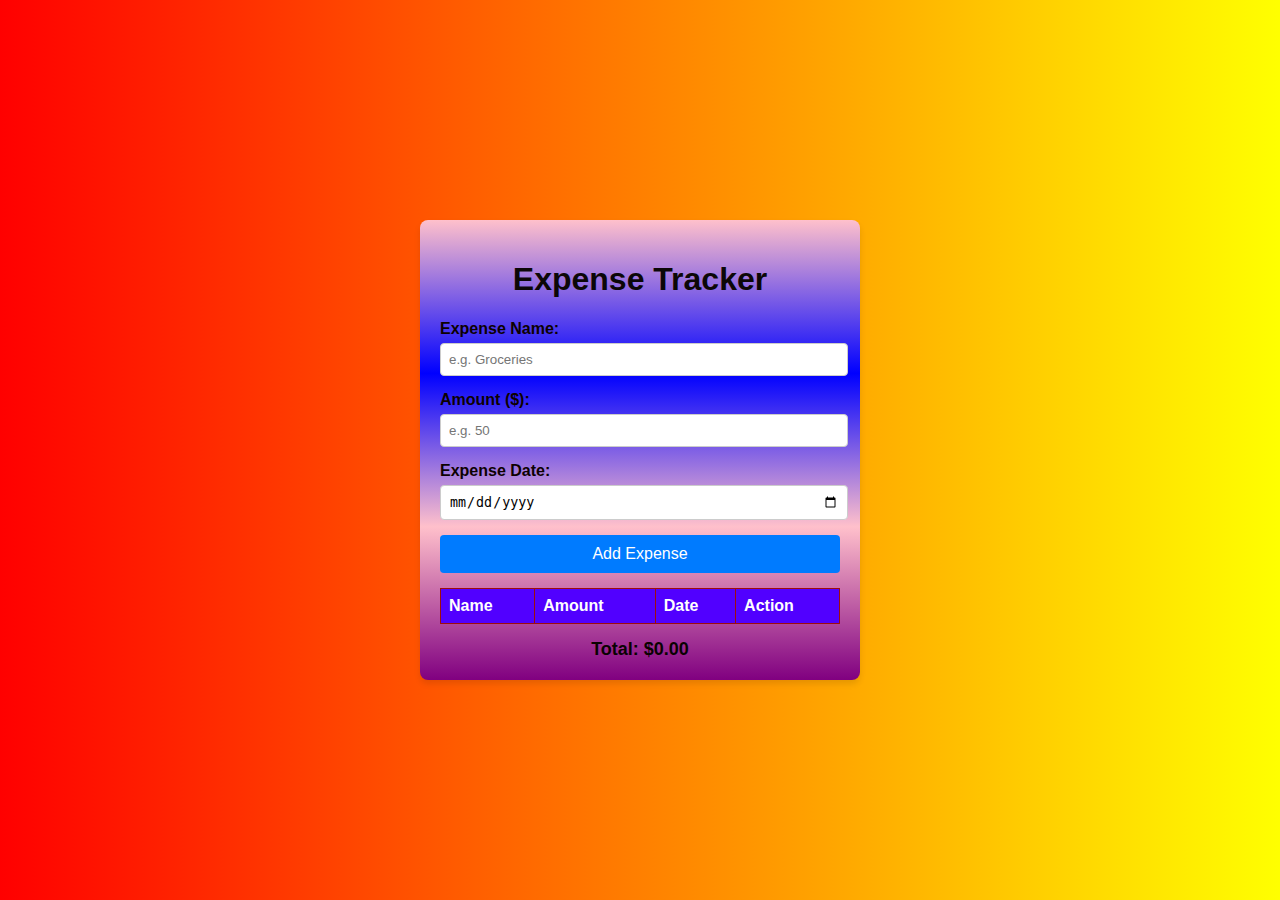
==== ExpenseTracker/project/index.html @ 7d4738b7 "this is my first commit" ====
<!DOCTYPE html>
<html lang="en">
<head>
    <meta charset="UTF-8">
    <meta name="viewport" content="width=device-width, initial-scale=1.0">
    <title>Expense Tracker</title>
   <link rel="stylesheet" href="style.css">
</head>
<body>
    <div class="expense-tracker">
        <h1>Expense Tracker</h1>
        <div class="form-group">
            <label for="expenseName">Expense Name:</label>
            <input type="text" id="expenseName" placeholder="e.g. Groceries">
        </div>
        <div class="form-group">
            <label for="expenseAmount">Amount ($):</label>
            <input type="number" id="expenseAmount" placeholder="e.g. 50">
        </div>
        <div class="form-group">
            <label for="expenseDate">Expense Date:</label>
            <input type="date" id="expenseDate">
        </div>
        <button class="add-expense-btn" onclick="addExpense()">Add Expense</button>

        <table id="expenseTable">
            <thead>
                <tr>
                    <th>Name</th>
                    <th>Amount</th>
                    <th>Date</th>
                    <th>Action</th>
                </tr>
            </thead>
            <tbody>
                <!-- Rows will be dynamically added here -->
            </tbody>
        </table>
        <div class="total">Total: $<span id="totalAmount">0.00</span></div>
    </div>
    <script src="script.js"></script>
</body>
</html>
---- ExpenseTracker/project/style.css ----
body {
    font-family: Arial, sans-serif;
    margin: 0;
    padding: 0;
    display: flex;
    justify-content: center;
    align-items: center;
    height: 100vh;
    background-image:linear-gradient(to right,red,yellow);
}

.expense-tracker {
    background-image: linear-gradient(pink,blue,pink,purple);
    border-radius: 8px;
    padding: 20px;
    box-shadow: 0 4px 6px rgba(0, 0, 0, 0.1);
    width: 400px;
}

h1 {
    text-align: center;
    color: #0c0707;
}

.form-group {
    margin-bottom: 15px;
   
}

label {
    display: block;
    margin-bottom: 5px;
    font-weight: bold;
    color: #0d0101;
}

input[type="text"], input[type="number"], input[type="date"] {
    width: calc(100% - 10px); 
    padding: 8px;
    border: 1px solid #ccc;
    border-radius: 4px;
}

button.add-expense-btn {
    width: 100%;
    padding: 10px;
    background-color: #007bff;
    color: white;
    border: none;
    border-radius: 4px;
    cursor: pointer;
    font-size: 16px;
}

button.add-expense-btn:hover {
    background-color: #33b300;
}

table {
    width: 100%;
    border-collapse: collapse;
    margin-top: 15px;
}

th, td {
    border: 1px solid #9d0d0d;
    padding: 8px;
    text-align: left;
}

th {
    background-color: #5100ff;
    color: white;
}

.delete-btn {
    background-color: #dc3545;
    color: white;
    border: none;
    padding: 5px 10px;
    border-radius: 4px;
    cursor: pointer;
}

.delete-btn:hover {
    background-color: #a71d2a;
}

.total {
    text-align: center;
    margin-top: 15px;
    font-size: 18px;
    font-weight: bold;
    color: #0a0202;
}
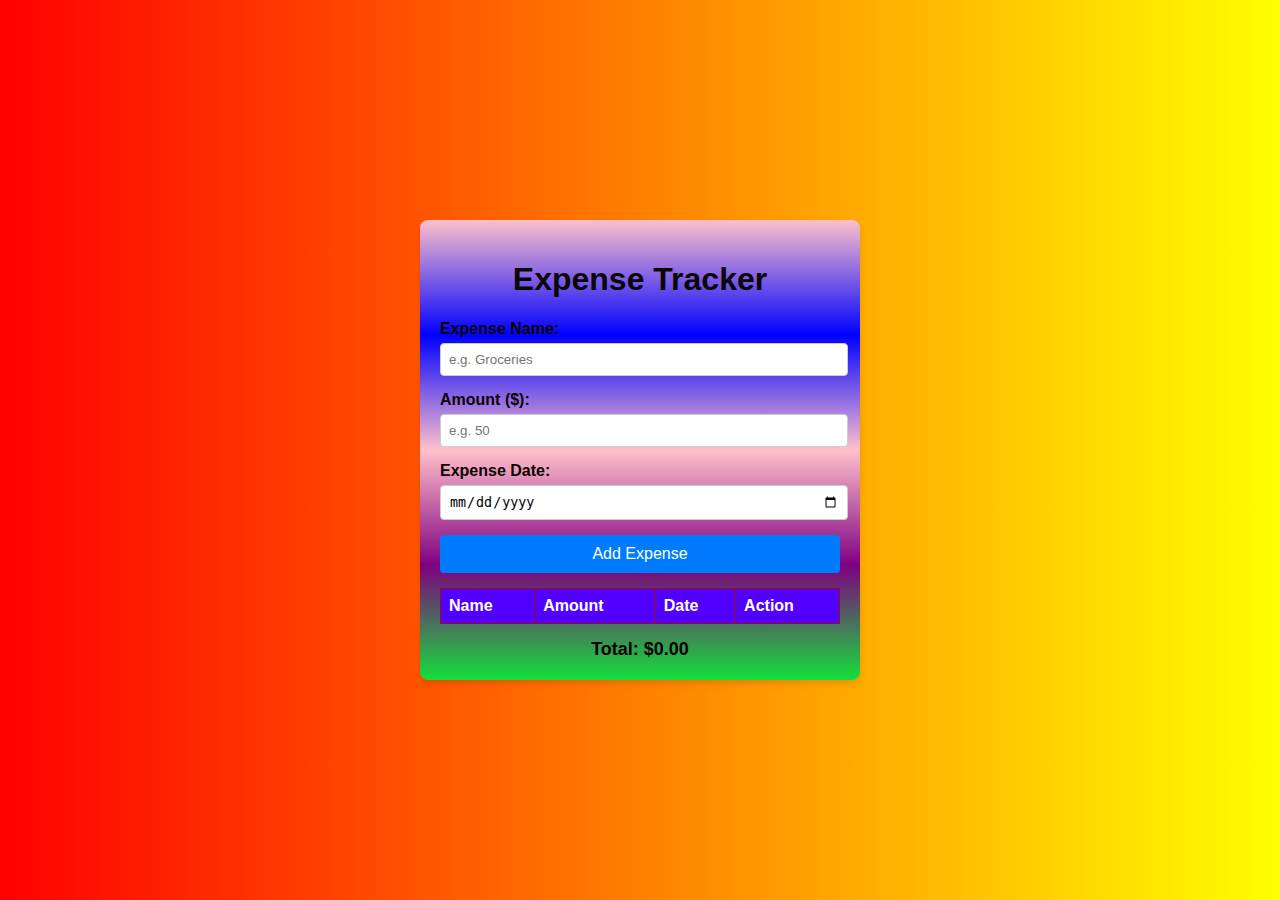
==== commit 16eba62e: "update" ====
--- a/ExpenseTracker/project/index.html
+++ b/ExpenseTracker/project/index.html
@@ -15,7 +15,7 @@
         </div>
         <div class="form-group">
             <label for="expenseAmount">Amount ($):</label>
-            <input type="number" id="expenseAmount" placeholder="e.g. 50">
+            <input type="number" id="expenseAmount" placeholder="e.g. 50" min="0.01">
         </div>
         <div class="form-group">
             <label for="expenseDate">Expense Date:</label>
--- a/ExpenseTracker/project/style.css
+++ b/ExpenseTracker/project/style.css
@@ -10,7 +10,7 @@
 }
 
 .expense-tracker {
-    background-image: linear-gradient(pink,blue,pink,purple);
+    background-image: linear-gradient(pink,blue,pink,purple,rgb(20, 223, 57));
     border-radius: 8px;
     padding: 20px;
     box-shadow: 0 4px 6px rgba(0, 0, 0, 0.1);
